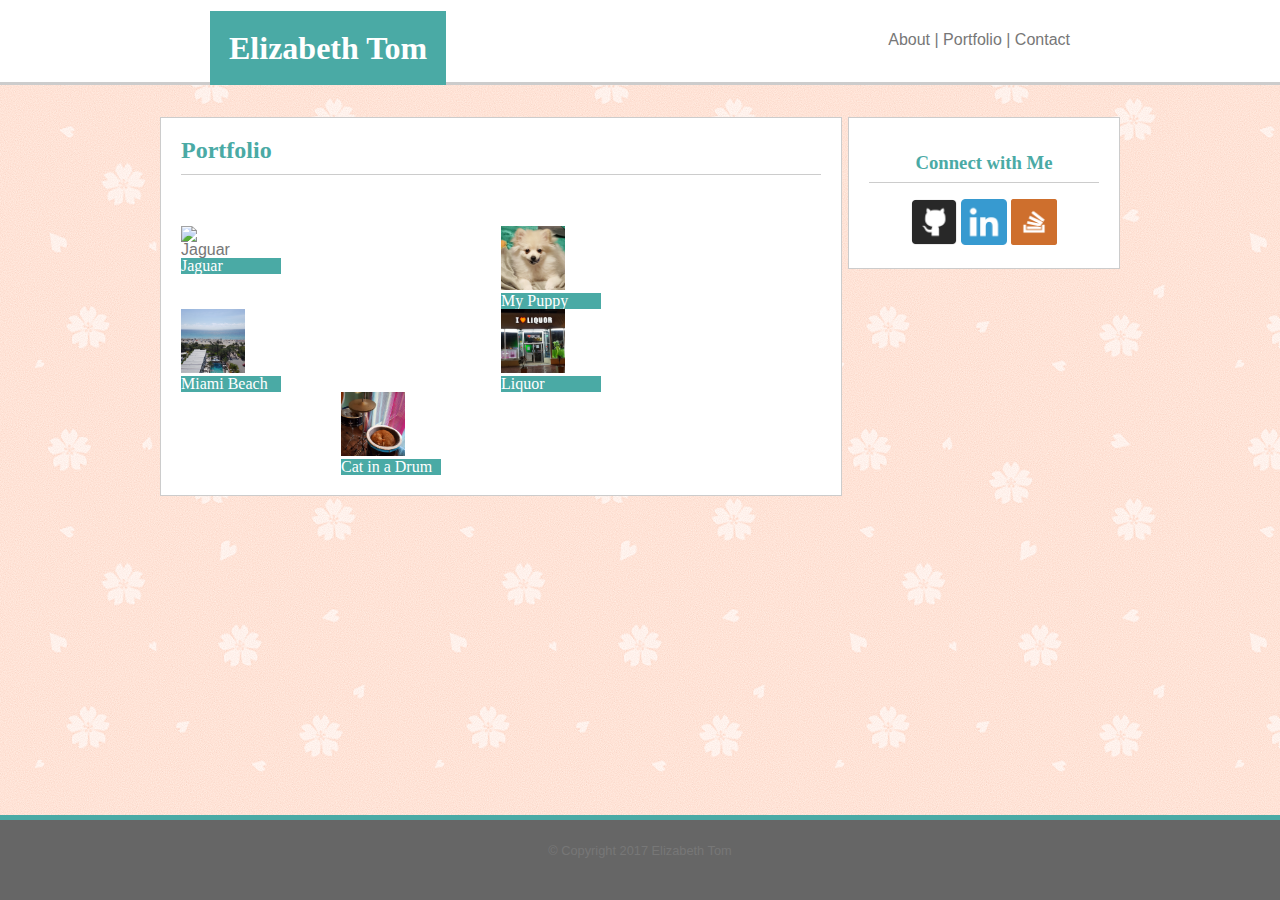
==== portfolio.html @ 638e8540 "update 8/6/17" ====
<!DOCTYPE html>
<html lang="en-us">

	<head>
		<meta charset="UTF-8">
		<meta name="viewport" content="width=device-width, initial-scale=1">
		<title>Portfolio</title>
		<link rel="stylesheet" type="text/css" href="assets/css/reset.css">
		<link rel="stylesheet" type="text/css" href="assets/css/style.css">
	</head>

	<body>
		<header>
			<div class="hdr-container">
				<h1>Elizabeth Tom</h1>

				<section class="links">
					<a href="index.html">About</a> |
					<a href="portfolio.html">Portfolio</a> |
					<a href="contact.html">Contact</a>
				</section>
			</div>
		</header>

		<div class="container">
			<!-- section for portfolio items with pictures -->
			<section class="content">
				<h2>
					Portfolio
				</h2>
				<br>

				<div class="portfolio-items">

					<div class="gallery">
  						<img class="portfolio-img" src="assets/images/Jaguar.jpg" alt="Jaguar">
  						<div class="desc">Jaguar</div>
					</div>

					<div class="gallery">
    					<img class="portfolio-img" src="assets/images/Princess.jpg" alt="My Puppy">  				
  						<div class="desc">My Puppy</div>
					</div>

					<div class="gallery">  					
   						<img class="portfolio-img" src="assets/images/Miami.jpg" alt="Miami Beach">  					
  						<div class="desc">Miami Beach</div>
					</div>

					<div class="gallery">  					
    					<img class="portfolio-img" src="assets/images/liquor.jpg" alt="I <3 Liquor">
  						<div class="desc">Liquor</div>
					</div>

					<div class="gallery">  					
    					<img class="portfolio-img" src="assets/images/catInDrum.jpg" alt="Cat in a Drum">
  						<div class="desc">Cat in a Drum</div>
					</div>

				</div>

			</section>

			<!-- section for info on how to connect with me -->
			<section class="connect">
				<br>
				<h3>
					Connect with Me
				</h3>
				<br>
		
				<!-- Link  to GitHub -->
				<a href="https://github.com/lizbeth523" target="_blank">
					<img src="assets/images/gitHub48.png" alt="GitHub">
				</a>
	
				<!-- Link to LinkedIn -->
				<a href="https://www.linkedin.com/in/elizabeth-tom-744887a1/" target="-blank">
					<img src="assets/images/linkedIn48.png" alt="LinkedIn">
				</a>

				<!-- Link to StackOverflow -->
				<a href="https://stackoverflow.com/users/8408360/liz?tab=profile" target="_blank">
					<img src="assets/images/stackOverflow48.png" alt="Stack Overflow">
				</a>
			</section>

			<footer>
				© Copyright 2017 Elizabeth Tom
			</footer>
		</div>
	</body>

</html>
---- assets/css/style.css ----
a {
	color: #777777;
	text-decoration: none;
}

a:hover {
	font-weight: bold;
}

body {
	background-image: url("../images/sakura.png");
}

footer {
	background-color: #666666;
	border-top-color: #4aaaa5;
	border-top-style: solid;
	border-top-width: thick;
	bottom:0;
	font-size: 0.8em;
	height: 30px;
	left: 0;
	margin-top: auto;
	padding: 25px;
	position:fixed;
	right: 0;
	text-align: center;
}

h1 {
	background-color: #4aaaa5;
	color: #ffffff;
	display: inline;
	font-family: 'Georgia', Times, Times New Roman, serif;
	font-size: 2em;
	font-weight: bold;
	height: 75%;
	margin-bottom: 0px;
	margin-left: 50px;
	padding: 19px;
	text-align: center;
	width: 300px;
}

h2 {
	border-bottom-color: #cccccc;
	border-bottom-style: solid;
	border-bottom-width: thin;
	color: #4aaaa5;
	font-family: 'Georgia', Times, Times New Roman, serif;
	font-size: 1.5em;
	font-weight: bold;
	padding-bottom: 0.5em;
}

h3 {
	border-bottom-color: #cccccc;
	border-bottom-style: solid;
	border-bottom-width: thin;
	color: #4aaaa5;
	font-family: 'Georgia', Times, Times New Roman, serif;
	font-size: 1.17em;
	font-weight: bold;
	padding-bottom: 0.5em;
}

header {
	background-color: #ffffff;
	border-bottom-color: #cccccc;
	border-bottom-style: solid;
	border-bottom-width: medium;
	height: 50px;
	margin-bottom: 2em;
	padding-top: 2em;
}

html {
	
}

img {
	max-width: 20%;
}

li {
	position: relative;
	width: 100%;
}

section {

}

ul {
	margin: 0 auto;
    text-align: center;
}

.connect {
	background-color: #ffffff;
	border-color: #cccccc;
	border-style: solid;
	border-width: thin;
	float: right;
	padding: 20px;
	text-align: center;
	width: 230px;
}

.container {
	color: #777777;
	font-family: 'Arial', 'Helvetica Neue', Helvetica, sans-serif;
	overflow: auto;
	margin: auto;
	width: 960px;
}

.content {
	background-color: #ffffff;
	border-color: #cccccc;
	border-style: solid;
	border-width: thin;
	float: left;
	padding: 20px;
	width: 640px;
}

.desc {
	background-color: #4aaaa5;
	bottom: 0;
	color: #ffffff;
	font-family: 'Georgia', Times, Times New Roman, serif;
	position: relative
	text-align: center;
	width: 100px;
}

.gallery {
	width: 50%;
}

.hdr-container {
	color: #777777;
	font-family: 'Arial', 'Helvetica Neue', Helvetica, sans-serif;
	margin: auto;
	width: 960px;
}

.links {
	float: right;
	padding-right: 50px;
}

.portfolio-items {
    width: auto;
    margin-top: 35px;
    display: flex;
    justify-content: space-around;
    flex-wrap: wrap;
}

.submit-btn {
	background-color: #4aaaa5;
	color: #ffffff;
}

#my-pic {
	float: left;
	margin-right: 5px;
}


@media screen and (max-width: 980px) {
	h1 {
		margin-left: 0;
	}

	img {
		max-width: 100%;
	}

	.container {
		width: 769px;
	}

	.content {
		margin-bottom: 6em;
		width: 55%;
	}

	.desc {
		width: 100%;
	}

	.gallery {
		margin-top: 1em;
		width: 100%;
	}

	.hdr-container {
		width: 769px;
	}

	.portfolio-items {
		display: inline;
	}

	#my-pic {
		margin-bottom: 1em;
		margin-right: 1em;
	}
}


@media screen and (max-width: 768px) {
	h1 {
		margin-left: 0;
	}

	header {
		padding-top: 1.5em;
	}

	img {
		max-width: 40%;
	}

	.connect {
		float: left;
		margin-bottom: 6em;
		text-align: left;
		width: 90%;
	}

	.container {
		width: 641px;
	}

	.content {
		margin-bottom: 2em;
		width: 90%;
	}

	.desc {
		bottom: 0;
		position: relative
		text-align: center;
		width: 95%;
	}

	.gallery {
		width: 50%;
	}

	.hdr-container {
		width: 641px;
	}

	.portfolio-img {
		max-width: 95%;
	}

	.portfolio-items {
    	width: auto;
    	margin-top: 1.5em;
    	display: flex;
    	justify-content: space-around;
    	flex-wrap: wrap;
	}
}


@media screen and (max-width: 640px) {
	h1 {
		display: block;
		margin: 0 0 0.3em 0;
		position: relative;
		width: 100%;
	}

	header {
		padding: none;
		position: static;
	}

	img {
		max-width: 100%;
	}

	p {
		float: left;
		padding-top: 1em;
	}

	.connect {
		float: left;
		margin: 1em 2em 6em 2em;
		text-align: left;
		width: 80%;
	}

	.container {
		width: 100vw;
	}

	.content {
		float: left;
		margin: 1em 2em 1em 2em;
		padding: 1.5em;
		text-align: left;
		width: 80%
	}

	.desc {
		width: 95%;
	}

	.hdr-container {
		width: 100vw;
	}

	.links {
		float: none;
		text-align: center;
	}

	.gallery {
		margin: auto;
		margin-top: 1em;
		width: 90%;
	}

	.portfolio-items {
		display: inline;
	}

	#my-pic {
		margin: auto;
		width: 90%;
	}
}
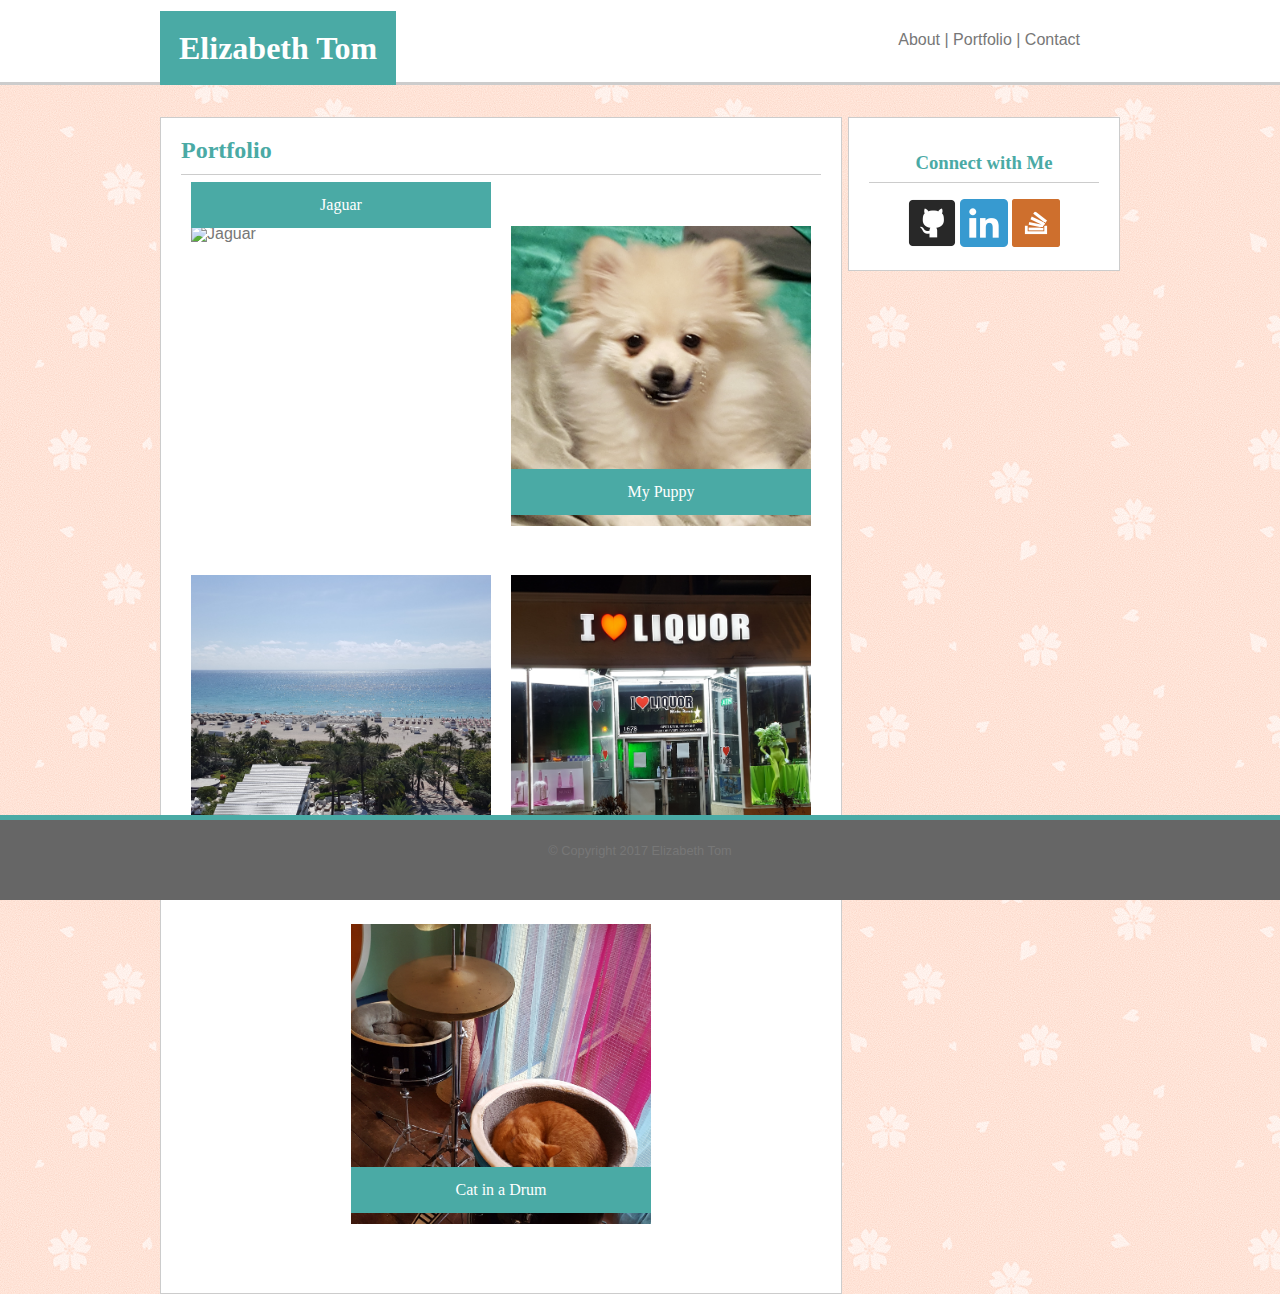
==== commit eded9a06: "update 8/9/17 20:03" ====
--- a/portfolio.html
+++ b/portfolio.html
@@ -7,9 +7,11 @@
 		<title>Portfolio</title>
 		<link rel="stylesheet" type="text/css" href="assets/css/reset.css">
 		<link rel="stylesheet" type="text/css" href="assets/css/style.css">
+		<link rel="stylesheet" type="text/css" href="assets/css/portfolio.css">
 	</head>
 
 	<body>
+		
 		<header>
 			<div class="hdr-container">
 				<h1>Elizabeth Tom</h1>
@@ -21,8 +23,10 @@
 				</section>
 			</div>
 		</header>
+		
+		<div class="container">
 
-		<div class="container">
+
 			<!-- section for portfolio items with pictures -->
 			<section class="content">
 				<h2>
--- a/assets/css/style.css
+++ b/assets/css/style.css
@@ -1,10 +1,6 @@
 a {
 	color: #777777;
 	text-decoration: none;
-}
-
-a:hover {
-	font-weight: bold;
 }
 
 body {
@@ -31,12 +27,11 @@
 	background-color: #4aaaa5;
 	color: #ffffff;
 	display: inline;
-	font-family: 'Georgia', Times, Times New Roman, serif;
+	font-family: 'Georgia', Times, 'Times New Roman', serif;
 	font-size: 2em;
 	font-weight: bold;
 	height: 75%;
 	margin-bottom: 0px;
-	margin-left: 50px;
 	padding: 19px;
 	text-align: center;
 	width: 300px;
@@ -47,7 +42,7 @@
 	border-bottom-style: solid;
 	border-bottom-width: thin;
 	color: #4aaaa5;
-	font-family: 'Georgia', Times, Times New Roman, serif;
+	font-family: 'Georgia', Times, 'Times New Roman', serif;
 	font-size: 1.5em;
 	font-weight: bold;
 	padding-bottom: 0.5em;
@@ -58,7 +53,7 @@
 	border-bottom-style: solid;
 	border-bottom-width: thin;
 	color: #4aaaa5;
-	font-family: 'Georgia', Times, Times New Roman, serif;
+	font-family: 'Georgia', Times, 'Times New Roman', serif;
 	font-size: 1.17em;
 	font-weight: bold;
 	padding-bottom: 0.5em;
@@ -78,13 +73,13 @@
 	
 }
 
-img {
-	max-width: 20%;
-}
-
 li {
 	position: relative;
 	width: 100%;
+}
+
+p {
+	
 }
 
 section {
@@ -102,6 +97,7 @@
 	border-style: solid;
 	border-width: thin;
 	float: right;
+	margin-bottom: 6em;
 	padding: 20px;
 	text-align: center;
 	width: 230px;
@@ -127,16 +123,22 @@
 
 .desc {
 	background-color: #4aaaa5;
-	bottom: 0;
+	bottom: 60px;
 	color: #ffffff;
 	font-family: 'Georgia', Times, Times New Roman, serif;
-	position: relative
+	padding-bottom: 15px;
+	padding-top: 15px;
+	position: relative;
 	text-align: center;
-	width: 100px;
+	width: 100%;
 }
 
 .gallery {
-	width: 50%;
+	width: 300px;
+}
+
+.gallery img{
+	width: 100%;
 }
 
 .hdr-container {
@@ -148,7 +150,7 @@
 
 .links {
 	float: right;
-	padding-right: 50px;
+	padding-right: 40px;
 }
 
 .portfolio-items {
@@ -167,6 +169,7 @@
 #my-pic {
 	float: left;
 	margin-right: 5px;
+	width: 30%;
 }
 
 
@@ -180,7 +183,7 @@
 	}
 
 	.container {
-		width: 769px;
+		width: 90%;
 	}
 
 	.content {
@@ -189,6 +192,7 @@
 	}
 
 	.desc {
+		bottom: 60px;
 		width: 100%;
 	}
 
@@ -232,17 +236,13 @@
 		width: 90%;
 	}
 
-	.container {
-		width: 641px;
-	}
-
 	.content {
 		margin-bottom: 2em;
 		width: 90%;
 	}
 
 	.desc {
-		bottom: 0;
+		bottom: 60px;
 		position: relative
 		text-align: center;
 		width: 95%;
@@ -274,12 +274,15 @@
 	h1 {
 		display: block;
 		margin: 0 0 0.3em 0;
+		padding-left: 0;
+		padding-right: 0;
 		position: relative;
 		width: 100%;
 	}
 
 	header {
-		padding: none;
+		height: 130px;
+		padding: 0;
 		position: static;
 	}
 
@@ -300,27 +303,31 @@
 	}
 
 	.container {
-		width: 100vw;
+		margin-left: 0.5em;
+		width: 95%;
 	}
 
 	.content {
 		float: left;
 		margin: 1em 2em 1em 2em;
-		padding: 1.5em;
+		padding: 1em;
 		text-align: left;
 		width: 80%
 	}
 
 	.desc {
+		bottom: 60px;
 		width: 95%;
 	}
 
 	.hdr-container {
-		width: 100vw;
+		width: 100%;
 	}
 
 	.links {
 		float: none;
+		padding-bottom: 1em;
+		padding-top: 1em;
 		text-align: center;
 	}
 
@@ -338,5 +345,4 @@
 		margin: auto;
 		width: 90%;
 	}
-}
-
+}